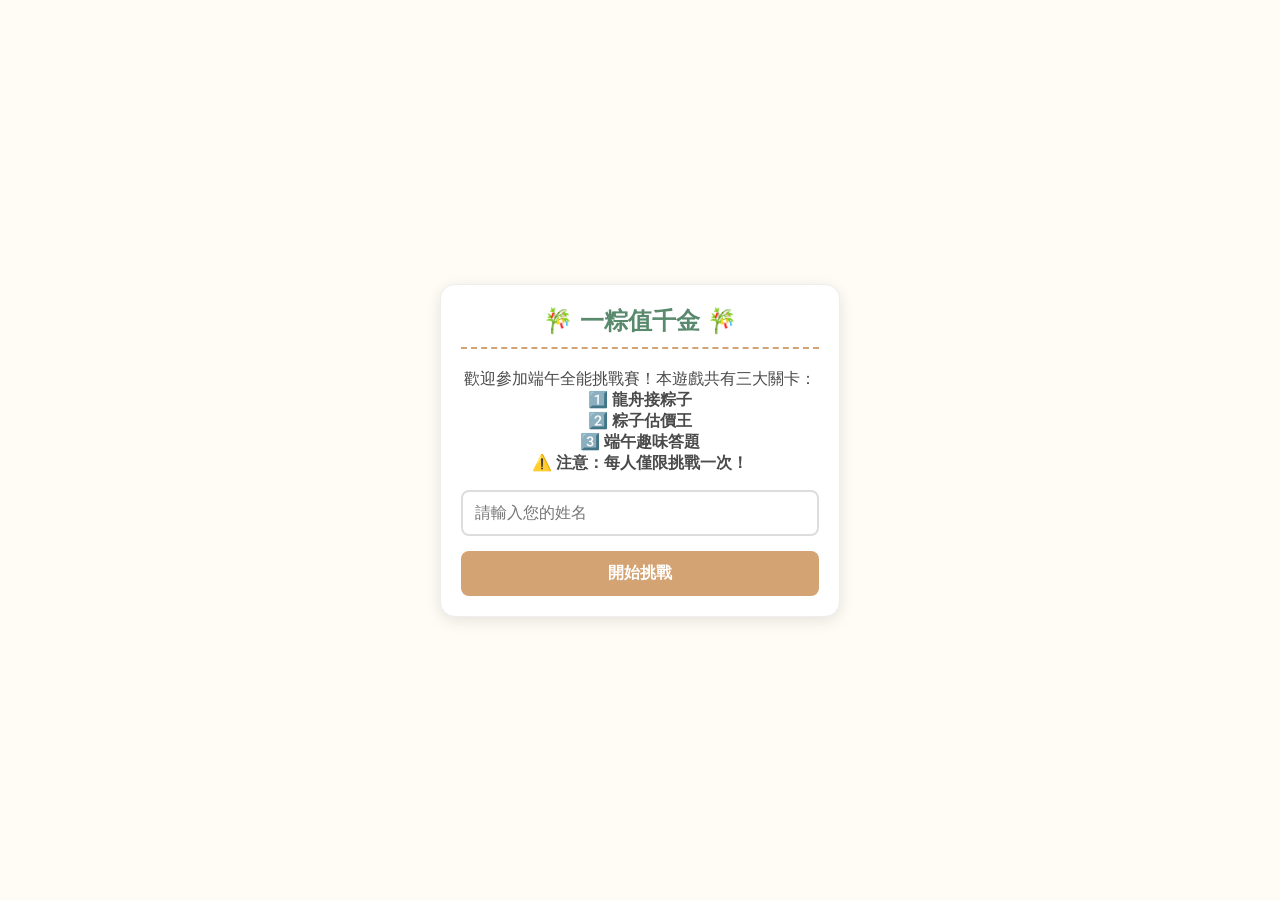
==== index.html @ a7a01f3f "Update index.html" ====
<!DOCTYPE html>
<html lang="zh-TW">
<head>
  <meta charset="UTF-8">
  <meta name="viewport" content="width=device-width, initial-scale=1.0, maximum-scale=1.0, user-scalable=no">
  <title>🎋 端午一粽值千金 🎋</title>
  <link rel="stylesheet" href="style.css">
</head>
<body>
  <div class="container">
    <div id="start-screen" class="card">
      <div class="title-banner">🎋 一粽值千金 🎋</div>
      <p class="intro-text">
        歡迎參加端午全能挑戰賽！本遊戲共有三大關卡：<br>
        1️⃣ <b>龍舟接粽子</b><br>
        2️⃣ <b>粽子估價王</b><br>
        3️⃣ <b>端午趣味答題</b><br>
        ⚠️ <b>注意：每人僅限挑戰一次！</b>
      </p>
      <input type="text" id="player-name" placeholder="請輸入您的姓名">
      <button onclick="startGame()">開始挑戰</button>
    </div>

    <div id="game-stage1" class="card hide">
      <div class="stage-badge">關卡一：龍舟接粽子</div>
      <div class="hud">
        <span id="timer1">⏱️ 剩餘時間: 40 秒</span>
        <span id="score1">得分: 0</span>
      </div>
      <canvas id="gameCanvas" width="320" height="320"></canvas>
    </div>

    <div id="leaderboard-screen" class="card hide">
      <div class="title-banner" id="leaderboard-title">📊 關卡結算</div>
      <div class="score-display">您的當前總積分：<strong id="current-user-total">0</strong> 分</div>
      <button id="next-stage-btn" onclick="goToNextStage()">進入下一關</button>
    </div>

    <div id="game-stage2" class="card hide">
      <div class="stage-badge">關卡二：粽子估價王</div>
      <h3 id="stage2-title">第 1 / 5 題</h3>
      <div class="img-box"><img id="stage2-img" src="" alt="粽子"></div>
      <h2 id="stage2-name">粽子名稱</h2>
      <div id="stage2-options"></div>
    </div>

    <div id="game-stage3" class="card hide">
      <div class="stage-badge">關卡三：端午趣味答題</div>
      <div class="hud">
        <span id="timer3">⏱️ 剩餘時間: 50 秒</span>
        <span id="stage3-title">第 1 / 10 題</span>
      </div>
      <h2 id="stage3-question">問題載入中...</h2>
      <div id="stage3-options"></div>
    </div>

    <div id="result-screen" class="card hide">
      <div class="title-banner">🏆 挑戰結束 🏆</div>
      <div class="final-score">總得分：<span id="res-final-total">0</span></div>
      <p>請截圖此畫面給主辦單位登記！</p>
    </div>
  </div>
  <script src="config.js"></script>
</body>
</html>
---- style.css ----
/* 顏色變數設定 */
:root {
    --primary: #5a8a6e;      /* 文青深綠 */
    --secondary: #d4a373;    /* 大地色/黃褐 */
    --bg-color: #fefcf5;     /* 米白底色 */
    --text-color: #4a4a4a;   /* 深灰文字 */
}

/* 基礎設定 */
body {
    background-color: var(--bg-color);
    color: var(--text-color);
    font-family: 'PingFang TC', 'Microsoft JhengHei', sans-serif;
    margin: 0;
    overflow: hidden; /* 防止遊戲時畫面捲動 */
    display: flex;
    justify-content: center;
    align-items: center;
    height: 100vh;
}

/* 容器與卡片風格 */
.container {
    width: 90%;
    max-width: 400px;
}

.card {
    background: #fff;
    padding: 20px;
    border-radius: 15px;
    box-shadow: 0 4px 15px rgba(0,0,0,0.1);
    text-align: center;
    border: 1px solid #eee;
}

/* 功能類別 */
.hide { display: none; }

.title-banner {
    font-size: 24px;
    font-weight: bold;
    color: var(--primary);
    margin-bottom: 20px;
    border-bottom: 2px dashed var(--secondary);
    padding-bottom: 10px;
}

.stage-badge {
    background: var(--primary);
    color: white;
    padding: 5px 15px;
    border-radius: 20px;
    display: inline-block;
    margin-bottom: 15px;
    font-size: 14px;
}

/* 輸入框與按鈕 */
input {
    width: 100%;
    padding: 12px;
    margin-bottom: 15px;
    border: 2px solid #ddd;
    border-radius: 8px;
    box-sizing: border-box;
    font-size: 16px;
}

button {
    width: 100%;
    padding: 12px;
    background: var(--secondary);
    color: white;
    border: none;
    border-radius: 8px;
    font-size: 16px;
    font-weight: bold;
    cursor: pointer;
    transition: 0.2s;
}

button:hover {
    background: #c18e5e;
}

/* 遊戲畫布與選項按鈕 */
canvas {
    background: #e3f2fd;
    border: 2px solid var(--primary);
    border-radius: 8px;
    width: 100%;
    touch-action: none; /* 關鍵：防止觸控移動時整頁晃動 */
}

.choice-btn {
    background: #fff;
    border: 2px solid var(--primary);
    color: var(--primary);
    padding: 12px;
    margin-bottom: 10px;
    width: 100%;
    border-radius: 8px;
    cursor: pointer;
    text-align: left;
    font-size: 16px;
}

.choice-btn:hover {
    background: #f0f7f3;
}
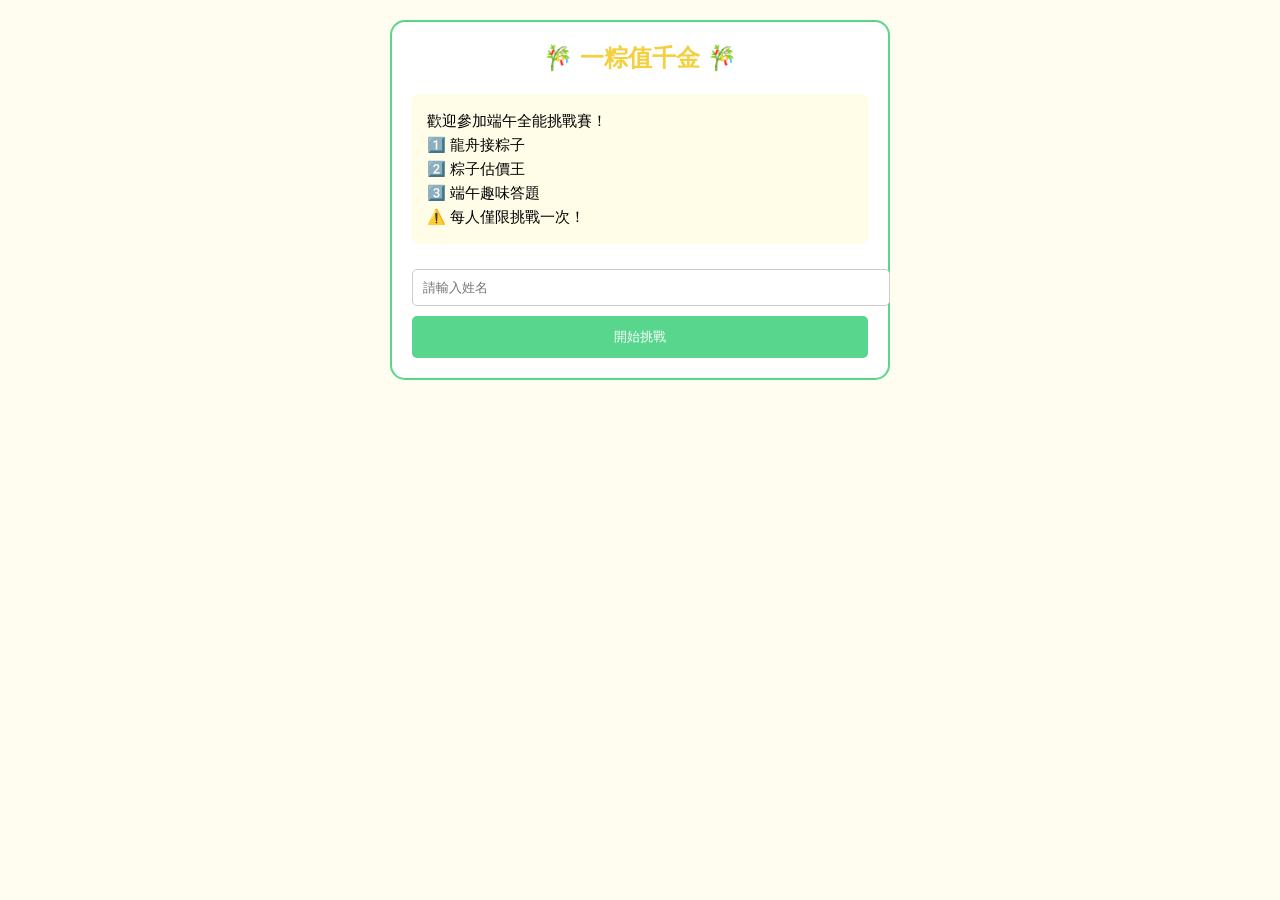
==== commit 3e0cc997: "Update index.html" ====
--- a/index.html
+++ b/index.html
@@ -10,54 +10,48 @@
   <div class="container">
     <div id="start-screen" class="card">
       <div class="title-banner">🎋 一粽值千金 🎋</div>
-      <p class="intro-text">
-        歡迎參加端午全能挑戰賽！本遊戲共有三大關卡：<br>
-        1️⃣ <b>龍舟接粽子</b><br>
-        2️⃣ <b>粽子估價王</b><br>
-        3️⃣ <b>端午趣味答題</b><br>
-        ⚠️ <b>注意：每人僅限挑戰一次！</b>
+      <p style="font-size: 15px; line-height: 1.6; text-align: left; background: #fffde7; padding: 15px; border-radius: 8px;">
+        歡迎參加端午全能挑戰賽！<br>
+        1️⃣ 龍舟接粽子<br>
+        2️⃣ 粽子估價王<br>
+        3️⃣ 端午趣味答題<br>
+        ⚠️ 每人僅限挑戰一次！
       </p>
-      <input type="text" id="player-name" placeholder="請輸入您的姓名">
-      <button onclick="startGame()">開始挑戰</button>
+      <input type="text" id="player-name" placeholder="請輸入姓名" style="width: 100%; padding: 10px; margin: 10px 0; border: 1px solid #ccc; border-radius: 5px;">
+      <button onclick="startGame()" style="width: 100%; padding: 12px; background: #58D68D; color: white; border: none; border-radius: 5px; cursor: pointer;">開始挑戰</button>
     </div>
 
     <div id="game-stage1" class="card hide">
       <div class="stage-badge">關卡一：龍舟接粽子</div>
-      <div class="hud">
-        <span id="timer1">⏱️ 剩餘時間: 40 秒</span>
-        <span id="score1">得分: 0</span>
-      </div>
+      <div class="hud"><span id="timer1">⏱️ 40 秒</span> <span id="score1">得分: 0</span></div>
       <canvas id="gameCanvas" width="320" height="320"></canvas>
     </div>
 
     <div id="leaderboard-screen" class="card hide">
-      <div class="title-banner" id="leaderboard-title">📊 關卡結算</div>
-      <div class="score-display">您的當前總積分：<strong id="current-user-total">0</strong> 分</div>
-      <button id="next-stage-btn" onclick="goToNextStage()">進入下一關</button>
+      <div class="title-banner" id="leaderboard-title">關卡結算</div>
+      <div class="score-display">累積總積分：<strong id="current-user-total">0</strong></div>
+      <button id="next-stage-btn" onclick="goToNextStage()" style="width: 100%; padding: 12px; background: #58D68D; color: white; border: none; border-radius: 5px;">進入下一關</button>
     </div>
 
     <div id="game-stage2" class="card hide">
       <div class="stage-badge">關卡二：粽子估價王</div>
       <h3 id="stage2-title">第 1 / 5 題</h3>
-      <div class="img-box"><img id="stage2-img" src="" alt="粽子"></div>
+      <div class="img-box"><img id="stage2-img" src="" alt="粽子" style="max-width: 100%; height: 150px;"></div>
       <h2 id="stage2-name">粽子名稱</h2>
       <div id="stage2-options"></div>
     </div>
 
     <div id="game-stage3" class="card hide">
       <div class="stage-badge">關卡三：端午趣味答題</div>
-      <div class="hud">
-        <span id="timer3">⏱️ 剩餘時間: 50 秒</span>
-        <span id="stage3-title">第 1 / 10 題</span>
-      </div>
+      <div class="hud"><span id="timer3">⏱️ 50 秒</span> <span id="stage3-title">第 1 / 10 題</span></div>
       <h2 id="stage3-question">問題載入中...</h2>
       <div id="stage3-options"></div>
     </div>
 
     <div id="result-screen" class="card hide">
       <div class="title-banner">🏆 挑戰結束 🏆</div>
-      <div class="final-score">總得分：<span id="res-final-total">0</span></div>
-      <p>請截圖此畫面給主辦單位登記！</p>
+      <div class="final-score">您的終極總分：<span id="res-final-total">0</span></div>
+      <p style="font-size: 14px; color: #666;">請截圖此畫面給主辦單位登記爭奪大獎！</p>
     </div>
   </div>
   <script src="config.js"></script>
--- a/style.css
+++ b/style.css
@@ -1,111 +1,11 @@
-/* 顏色變數設定 */
-:root {
-    --primary: #5a8a6e;      /* 文青深綠 */
-    --secondary: #d4a373;    /* 大地色/黃褐 */
-    --bg-color: #fefcf5;     /* 米白底色 */
-    --text-color: #4a4a4a;   /* 深灰文字 */
-}
-
-/* 基礎設定 */
-body {
-    background-color: var(--bg-color);
-    color: var(--text-color);
-    font-family: 'PingFang TC', 'Microsoft JhengHei', sans-serif;
-    margin: 0;
-    overflow: hidden; /* 防止遊戲時畫面捲動 */
-    display: flex;
-    justify-content: center;
-    align-items: center;
-    height: 100vh;
-}
-
-/* 容器與卡片風格 */
-.container {
-    width: 90%;
-    max-width: 400px;
-}
-
-.card {
-    background: #fff;
-    padding: 20px;
-    border-radius: 15px;
-    box-shadow: 0 4px 15px rgba(0,0,0,0.1);
-    text-align: center;
-    border: 1px solid #eee;
-}
-
-/* 功能類別 */
+:root { --primary: #58D68D; --secondary: #F4D03F; --accent: #e74c3c; }
+body { background-color: #FFFDF0; font-family: sans-serif; display: flex; justify-content: center; padding: 20px; margin: 0; }
+.container { width: 100%; max-width: 500px; }
+.card { background: white; padding: 20px; border-radius: 15px; border: 2px solid var(--primary); text-align: center; }
 .hide { display: none; }
-
-.title-banner {
-    font-size: 24px;
-    font-weight: bold;
-    color: var(--primary);
-    margin-bottom: 20px;
-    border-bottom: 2px dashed var(--secondary);
-    padding-bottom: 10px;
-}
-
-.stage-badge {
-    background: var(--primary);
-    color: white;
-    padding: 5px 15px;
-    border-radius: 20px;
-    display: inline-block;
-    margin-bottom: 15px;
-    font-size: 14px;
-}
-
-/* 輸入框與按鈕 */
-input {
-    width: 100%;
-    padding: 12px;
-    margin-bottom: 15px;
-    border: 2px solid #ddd;
-    border-radius: 8px;
-    box-sizing: border-box;
-    font-size: 16px;
-}
-
-button {
-    width: 100%;
-    padding: 12px;
-    background: var(--secondary);
-    color: white;
-    border: none;
-    border-radius: 8px;
-    font-size: 16px;
-    font-weight: bold;
-    cursor: pointer;
-    transition: 0.2s;
-}
-
-button:hover {
-    background: #c18e5e;
-}
-
-/* 遊戲畫布與選項按鈕 */
-canvas {
-    background: #e3f2fd;
-    border: 2px solid var(--primary);
-    border-radius: 8px;
-    width: 100%;
-    touch-action: none; /* 關鍵：防止觸控移動時整頁晃動 */
-}
-
-.choice-btn {
-    background: #fff;
-    border: 2px solid var(--primary);
-    color: var(--primary);
-    padding: 12px;
-    margin-bottom: 10px;
-    width: 100%;
-    border-radius: 8px;
-    cursor: pointer;
-    text-align: left;
-    font-size: 16px;
-}
-
-.choice-btn:hover {
-    background: #f0f7f3;
-}
+.title-banner { font-size: 24px; color: var(--secondary); font-weight: bold; margin-bottom: 20px; }
+.choice-btn { width: 100%; padding: 12px; margin: 5px 0; border: 2px solid var(--primary); border-radius: 8px; cursor: pointer; background: white; }
+.correct { background: #2ecc71 !important; color: white; }
+.wrong { background: #e74c3c !important; color: white; }
+canvas { background: #e3f2fd; border-radius: 8px; width: 100%; }
+.hud { display: flex; justify-content: space-between; margin-bottom: 10px; font-weight: bold; }
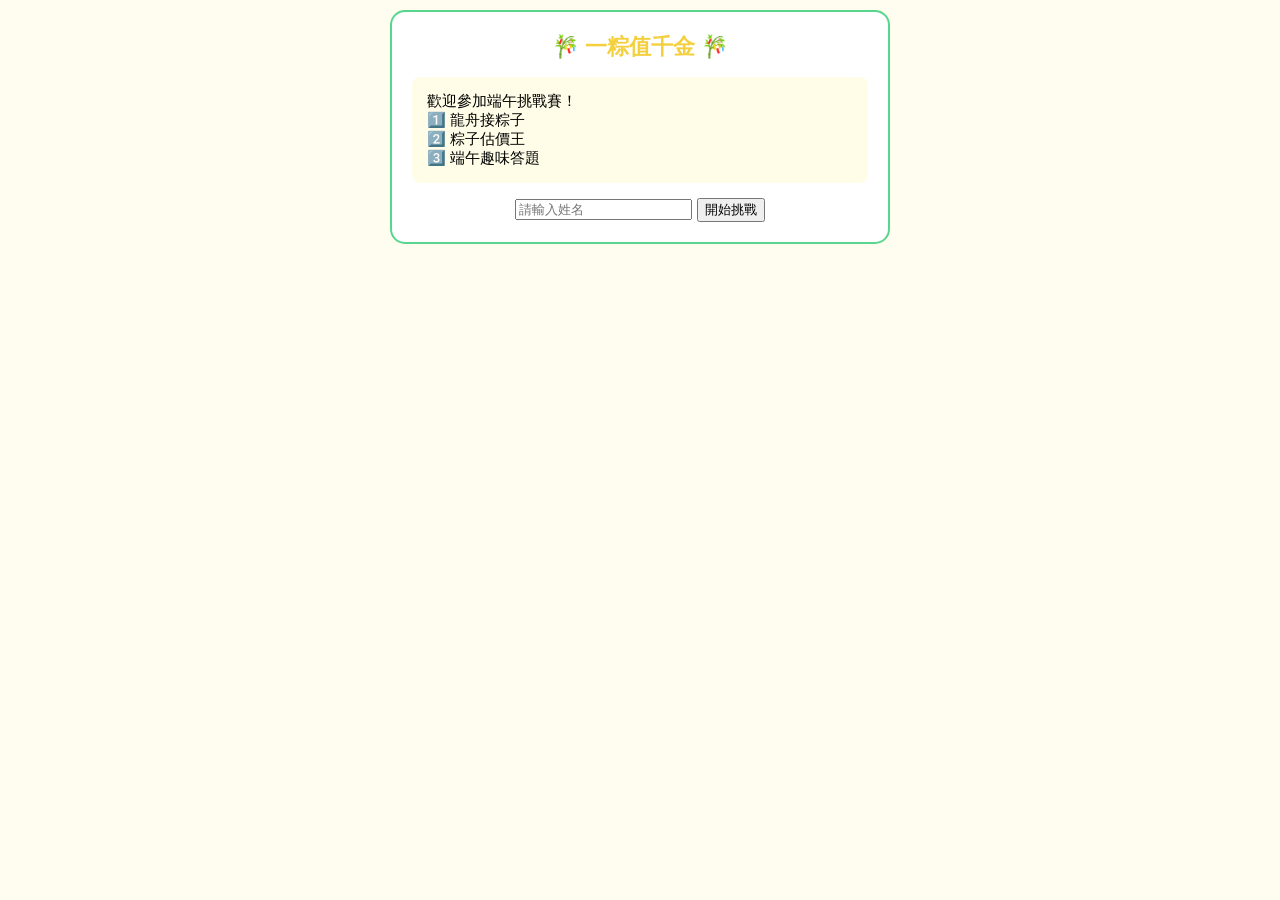
==== commit 0395c48e: "Update index.html" ====
--- a/index.html
+++ b/index.html
@@ -10,33 +10,32 @@
   <div class="container">
     <div id="start-screen" class="card">
       <div class="title-banner">🎋 一粽值千金 🎋</div>
-      <p style="font-size: 15px; line-height: 1.6; text-align: left; background: #fffde7; padding: 15px; border-radius: 8px;">
-        歡迎參加端午全能挑戰賽！<br>
+      <p style="font-size: 15px; text-align: left; background: #fffde7; padding: 15px; border-radius: 8px;">
+        歡迎參加端午挑戰賽！<br>
         1️⃣ 龍舟接粽子<br>
         2️⃣ 粽子估價王<br>
-        3️⃣ 端午趣味答題<br>
-        ⚠️ 每人僅限挑戰一次！
+        3️⃣ 端午趣味答題
       </p>
-      <input type="text" id="player-name" placeholder="請輸入姓名" style="width: 100%; padding: 10px; margin: 10px 0; border: 1px solid #ccc; border-radius: 5px;">
-      <button onclick="startGame()" style="width: 100%; padding: 12px; background: #58D68D; color: white; border: none; border-radius: 5px; cursor: pointer;">開始挑戰</button>
+      <input type="text" id="player-name" placeholder="請輸入姓名">
+      <button onclick="startGame()">開始挑戰</button>
     </div>
 
     <div id="game-stage1" class="card hide">
       <div class="stage-badge">關卡一：龍舟接粽子</div>
       <div class="hud"><span id="timer1">⏱️ 40 秒</span> <span id="score1">得分: 0</span></div>
-      <canvas id="gameCanvas" width="320" height="320"></canvas>
+      <canvas id="gameCanvas"></canvas>
     </div>
 
     <div id="leaderboard-screen" class="card hide">
       <div class="title-banner" id="leaderboard-title">關卡結算</div>
       <div class="score-display">累積總積分：<strong id="current-user-total">0</strong></div>
-      <button id="next-stage-btn" onclick="goToNextStage()" style="width: 100%; padding: 12px; background: #58D68D; color: white; border: none; border-radius: 5px;">進入下一關</button>
+      <button id="next-stage-btn" onclick="goToNextStage()">進入下一關</button>
     </div>
 
     <div id="game-stage2" class="card hide">
       <div class="stage-badge">關卡二：粽子估價王</div>
       <h3 id="stage2-title">第 1 / 5 題</h3>
-      <div class="img-box"><img id="stage2-img" src="" alt="粽子" style="max-width: 100%; height: 150px;"></div>
+      <div class="img-box"><img id="stage2-img" src="" alt="粽子" style="max-width: 100%; height: 160px;"></div>
       <h2 id="stage2-name">粽子名稱</h2>
       <div id="stage2-options"></div>
     </div>
@@ -50,8 +49,8 @@
 
     <div id="result-screen" class="card hide">
       <div class="title-banner">🏆 挑戰結束 🏆</div>
-      <div class="final-score">您的終極總分：<span id="res-final-total">0</span></div>
-      <p style="font-size: 14px; color: #666;">請截圖此畫面給主辦單位登記爭奪大獎！</p>
+      <div class="final-score" id="res-final-total">0</div>
+      <p>請截圖此畫面給主辦單位登記！</p>
     </div>
   </div>
   <script src="config.js"></script>
--- a/style.css
+++ b/style.css
@@ -1,11 +1,10 @@
-:root { --primary: #58D68D; --secondary: #F4D03F; --accent: #e74c3c; }
-body { background-color: #FFFDF0; font-family: sans-serif; display: flex; justify-content: center; padding: 20px; margin: 0; }
+body { background-color: #FFFDF0; font-family: sans-serif; display: flex; justify-content: center; padding: 10px; margin: 0; }
 .container { width: 100%; max-width: 500px; }
-.card { background: white; padding: 20px; border-radius: 15px; border: 2px solid var(--primary); text-align: center; }
+.card { background: white; padding: 20px; border-radius: 15px; border: 2px solid #58D68D; text-align: center; margin-bottom: 20px; }
 .hide { display: none; }
-.title-banner { font-size: 24px; color: var(--secondary); font-weight: bold; margin-bottom: 20px; }
-.choice-btn { width: 100%; padding: 12px; margin: 5px 0; border: 2px solid var(--primary); border-radius: 8px; cursor: pointer; background: white; }
-.correct { background: #2ecc71 !important; color: white; }
-.wrong { background: #e74c3c !important; color: white; }
-canvas { background: #e3f2fd; border-radius: 8px; width: 100%; }
-.hud { display: flex; justify-content: space-between; margin-bottom: 10px; font-weight: bold; }
+.title-banner { font-size: 22px; color: #F4D03F; font-weight: bold; margin-bottom: 15px; }
+.stage-badge { background: #58D68D; color: white; padding: 5px 10px; border-radius: 5px; display: inline-block; margin-bottom: 10px; }
+.hud { display: flex; justify-content: space-between; font-weight: bold; margin-bottom: 10px; }
+canvas { background: #e3f2fd; border: 2px solid #58D68D; border-radius: 8px; touch-action: none; width: 100%; }
+.choice-btn { width: 100%; padding: 12px; margin: 5px 0; border: 2px solid #58D68D; border-radius: 8px; background: white; cursor: pointer; }
+.final-score { font-size: 30px; color: #e74c3c; font-weight: bold; margin: 20px 0; }
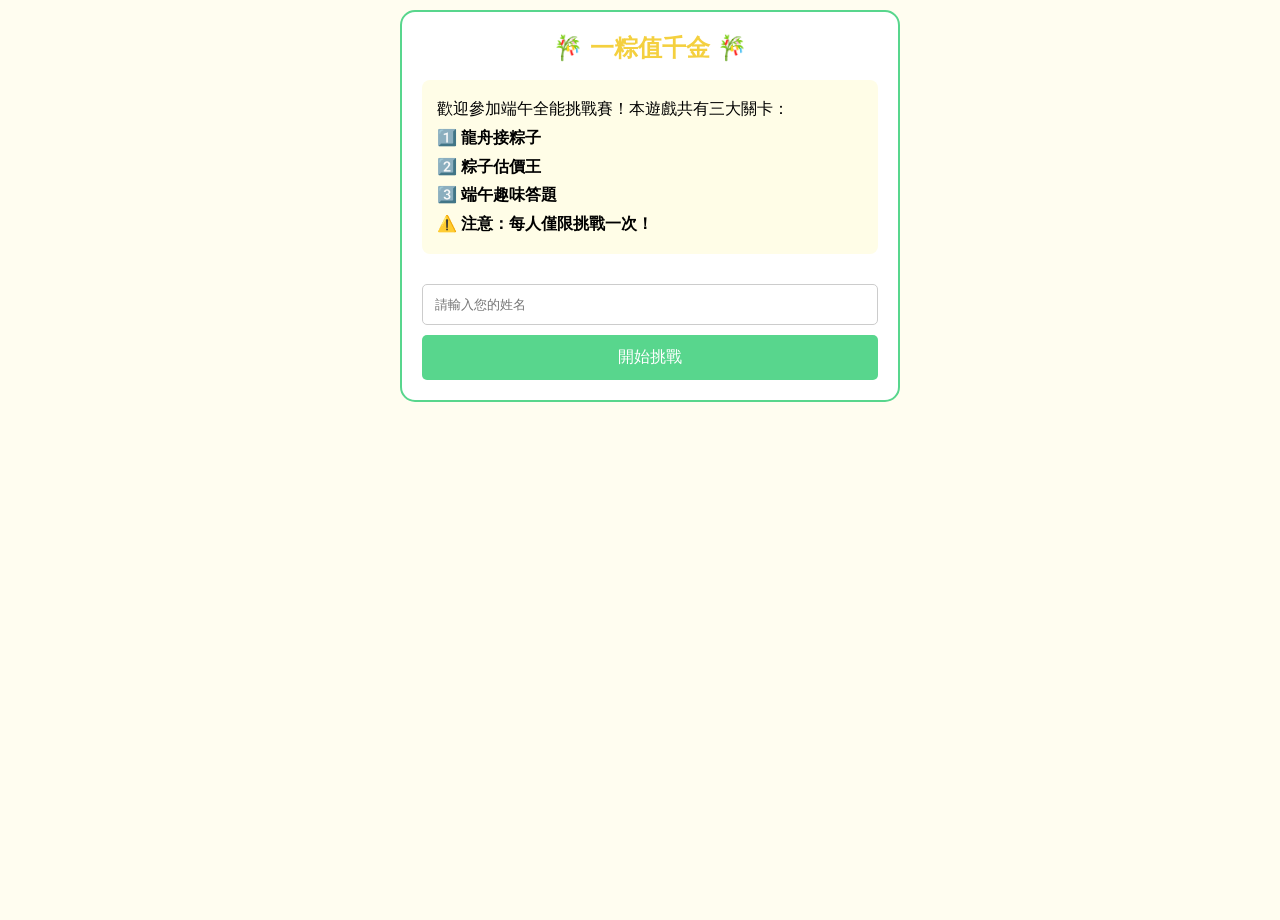
==== commit a62abe04: "Update index.html" ====
--- a/index.html
+++ b/index.html
@@ -5,54 +5,87 @@
   <meta name="viewport" content="width=device-width, initial-scale=1.0, maximum-scale=1.0, user-scalable=no">
   <title>🎋 端午一粽值千金 🎋</title>
   <link rel="stylesheet" href="style.css">
+  <style>
+    /* 防止手機雙擊放大與瀏覽器預設下拉整理 */
+    html, body { touch-action: none; overflow: hidden; position: fixed; width: 100%; height: 100%; }
+    .choice-btn { background:#fff; color:var(--primary); border:2px solid var(--primary); text-align:left; padding:12px; font-size:16px; border-radius:8px; cursor:pointer; width:100%; transition: all 0.2s; }
+    
+    /* 答題回饋動態樣式 */
+    .choice-btn.correct { background-color: #2ecc71 !important; color: white !important; border-color: #27ae60 !important; font-weight: bold; }
+    .choice-btn.wrong { background-color: #e74c3c !important; color: white !important; border-color: #c0392b !important; opacity: 0.6; }
+  </style>
 </head>
 <body>
   <div class="container">
+    
     <div id="start-screen" class="card">
       <div class="title-banner">🎋 一粽值千金 🎋</div>
-      <p style="font-size: 15px; text-align: left; background: #fffde7; padding: 15px; border-radius: 8px;">
-        歡迎參加端午挑戰賽！<br>
-        1️⃣ 龍舟接粽子<br>
-        2️⃣ 粽子估價王<br>
-        3️⃣ 端午趣味答題
+      <p style="font-size: 16px; line-height: 1.8; text-align: left; background: #fffde7; padding: 15px; border-radius: 8px; border-left: 4px solid var(--secondary); margin-bottom: 20px;">
+        歡迎參加端午全能挑戰賽！本遊戲共有三大關卡：<br>
+        1️⃣ <b>龍舟接粽子</b><br>
+        2️⃣ <b>粽子估價王</b><br>
+        3️⃣ <b>端午趣味答題</b><br>
+        ⚠️ <b>注意：每人僅限挑戰一次！</b>
       </p>
-      <input type="text" id="player-name" placeholder="請輸入姓名">
+      <input type="text" id="player-name" placeholder="請輸入您的姓名">
       <button onclick="startGame()">開始挑戰</button>
     </div>
 
     <div id="game-stage1" class="card hide">
       <div class="stage-badge">關卡一：龍舟接粽子</div>
-      <div class="hud"><span id="timer1">⏱️ 40 秒</span> <span id="score1">得分: 0</span></div>
-      <canvas id="gameCanvas"></canvas>
+      <div style="display: flex; justify-content: space-between; margin-bottom: 10px; font-weight: bold;">
+        <span id="timer1">⏱️ 剩餘時間: 50 秒</span>
+        <span id="score1">得分: 0</span>
+      </div>
+      <p style="font-size: 13px; color: #d35400; font-weight: bold; margin-bottom: 8px; text-align: left;">
+        🟢 綠色三角形：<b>粽子 (+10分)</b><br>
+        🔴 紅色圓形：<b>甜辣醬 (-10分)</b> | 🟤 灰色正方形：<b>石頭 (-20分)</b>
+      </p>
+      
+      <canvas id="gameCanvas" width="320" height="320" style="background: #e3f2fd; border: 2px solid var(--primary); border-radius: 8px; width: 100%; max-width: 320px;"></canvas>
     </div>
 
     <div id="leaderboard-screen" class="card hide">
-      <div class="title-banner" id="leaderboard-title">關卡結算</div>
-      <div class="score-display">累積總積分：<strong id="current-user-total">0</strong></div>
-      <button id="next-stage-btn" onclick="goToNextStage()">進入下一關</button>
+      <div class="title-banner" id="leaderboard-title">📊 關卡結算</div>
+      <div style="background: #f9f9f9; padding: 12px; border-radius: 8px; margin-bottom: 15px; font-size: 16px;">
+        您的當前總積分：<strong id="current-user-total" style="color: var(--accent); font-size: 22px;">0</strong> 分
+      </div>
+      <div id="stage-rank-list" class="rank-list"></div>
+      <button id="next-stage-btn" onclick="goToNextStage()" style="margin-top: 20px; background: var(--primary);">進入下一關卡 🚀</button>
     </div>
 
     <div id="game-stage2" class="card hide">
       <div class="stage-badge">關卡二：粽子估價王</div>
       <h3 id="stage2-title">第 1 / 5 題</h3>
-      <div class="img-box"><img id="stage2-img" src="" alt="粽子" style="max-width: 100%; height: 160px;"></div>
-      <h2 id="stage2-name">粽子名稱</h2>
-      <div id="stage2-options"></div>
+      <div class="img-box"><img id="stage2-img" src="" alt="粽子" style="max-height: 160px; object-fit: contain;"></div>
+      <h2 id="stage2-name" style="font-size: 18px; margin-bottom: 10px;">粽子名稱</h2>
+      <p style="font-weight: bold; margin-bottom: 15px; color: #2c3e50;">請選擇這組粽子的官方新台幣售價：</p>
+      <div id="stage2-options" style="display: flex; flex-direction: column; gap: 10px;"></div>
     </div>
 
     <div id="game-stage3" class="card hide">
       <div class="stage-badge">關卡三：端午趣味答題</div>
-      <div class="hud"><span id="timer3">⏱️ 50 秒</span> <span id="stage3-title">第 1 / 10 題</span></div>
-      <h2 id="stage3-question">問題載入中...</h2>
-      <div id="stage3-options"></div>
+      <div style="display: flex; justify-content: space-between; margin-bottom: 10px; font-weight: bold;">
+        <span id="timer3">⏱️ 剩餘時間: 60 秒</span>
+        <span id="stage3-title">第 1 / 10 題</span>
+      </div>
+      <h2 id="stage3-question" style="font-size: 19px; margin-bottom: 20px; text-align: left; min-height: 50px;">問題載入中...</h2>
+      <div id="stage3-options" style="display: flex; flex-direction: column; gap: 10px;"></div>
     </div>
 
     <div id="result-screen" class="card hide">
-      <div class="title-banner">🏆 挑戰結束 🏆</div>
-      <div class="final-score" id="res-final-total">0</div>
-      <p>請截圖此畫面給主辦單位登記！</p>
+      <div class="title-banner">🏆 榮耀終點站 🏆</div>
+      <h2 id="result-welcome" style="color: var(--secondary); margin-bottom: 15px;"></h2>
+      <div style="background: #fffde7; padding: 20px; border-radius: 10px; border: 2px solid var(--secondary);">
+        <div style="font-size: 20px; font-weight: bold; text-align: center; color: #2c3e50;">👑 您的終極挑戰總分</div>
+        <div style="font-size: 42px; font-weight: bold; text-align: center; color: #e74c3c; margin: 10px 0;" id="res-final-total">0</div>
+      </div>
+      
+      <p style="color: #7f8c8d; font-size: 14px; margin-top: 25px; font-weight: bold; background: #f2f2f2; padding: 10px; border-radius: 6px;">🎉 挑戰結束！每人僅能遊玩一次，請立即「截圖本畫面」傳至群組登記爭奪大獎！</p>
     </div>
+
   </div>
+
   <script src="config.js"></script>
 </body>
 </html>
--- a/style.css
+++ b/style.css
@@ -2,9 +2,11 @@
 .container { width: 100%; max-width: 500px; }
 .card { background: white; padding: 20px; border-radius: 15px; border: 2px solid #58D68D; text-align: center; margin-bottom: 20px; }
 .hide { display: none; }
-.title-banner { font-size: 22px; color: #F4D03F; font-weight: bold; margin-bottom: 15px; }
-.stage-badge { background: #58D68D; color: white; padding: 5px 10px; border-radius: 5px; display: inline-block; margin-bottom: 10px; }
-.hud { display: flex; justify-content: space-between; font-weight: bold; margin-bottom: 10px; }
-canvas { background: #e3f2fd; border: 2px solid #58D68D; border-radius: 8px; touch-action: none; width: 100%; }
-.choice-btn { width: 100%; padding: 12px; margin: 5px 0; border: 2px solid #58D68D; border-radius: 8px; background: white; cursor: pointer; }
-.final-score { font-size: 30px; color: #e74c3c; font-weight: bold; margin: 20px 0; }
+.title-banner { font-size: 24px; color: #F4D03F; font-weight: bold; margin-bottom: 15px; }
+.hud { display: flex; justify-content: space-between; font-weight: bold; margin: 10px 0; }
+/* 修復 Canvas 顯示 */
+canvas { width: 100%; height: 320px; background: #e3f2fd; border: 2px solid #58D68D; border-radius: 8px; display: block; touch-action: none; }
+.choice-btn { width: 100%; padding: 12px; margin: 6px 0; border: 2px solid #58D68D; border-radius: 8px; background: white; font-size: 16px; }
+input { width: 100%; padding: 12px; margin: 10px 0; border: 1px solid #ccc; border-radius: 5px; box-sizing: border-box; }
+button { width: 100%; padding: 12px; background: #58D68D; color: white; border: none; border-radius: 5px; font-size: 16px; }
+.final-score { font-size: 40px; color: #e74c3c; font-weight: bold; margin: 20px 0; }
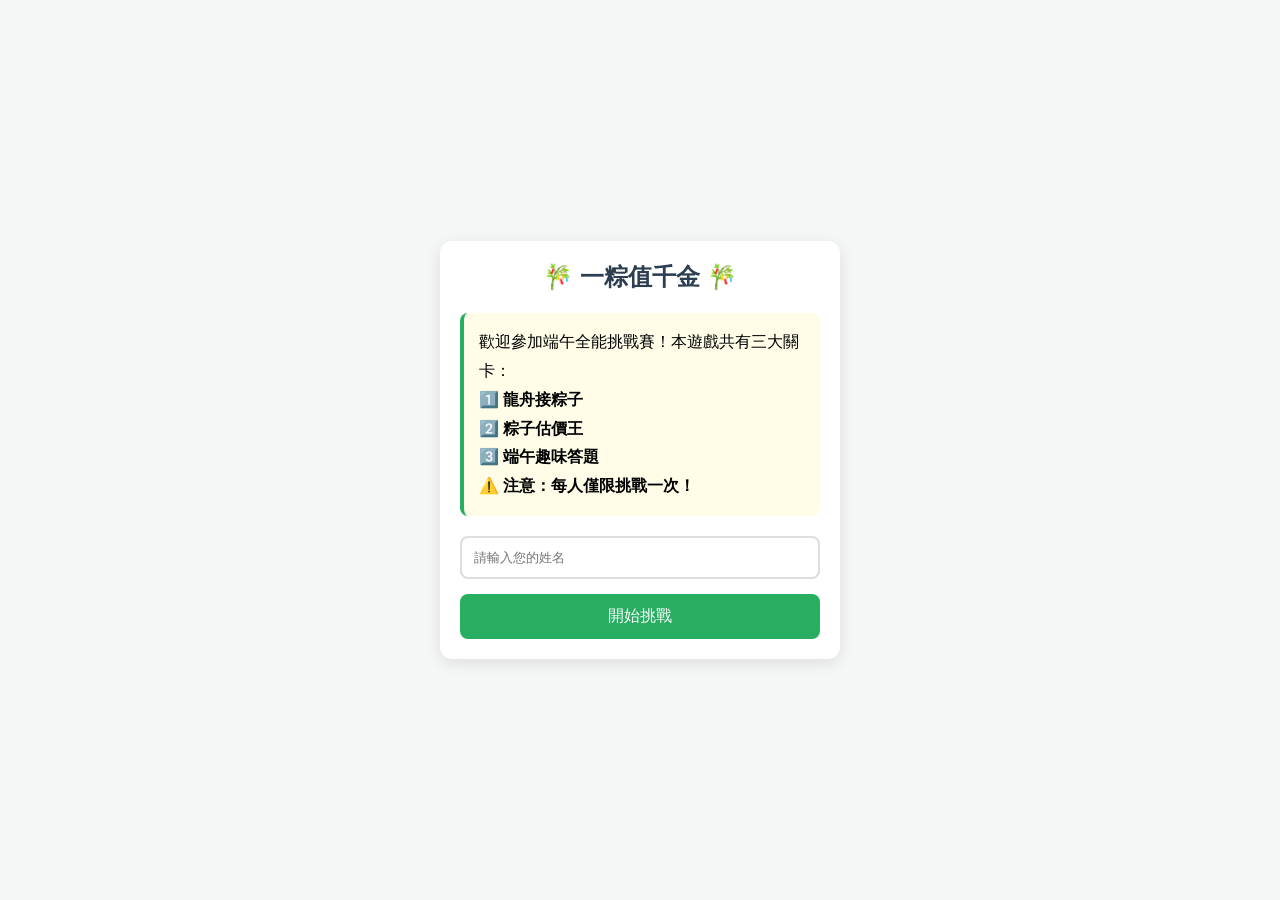
==== commit 9b62acd3: "Update index.html" ====
--- a/index.html
+++ b/index.html
@@ -8,7 +8,7 @@
   <style>
     /* 防止手機雙擊放大與瀏覽器預設下拉整理 */
     html, body { touch-action: none; overflow: hidden; position: fixed; width: 100%; height: 100%; }
-    .choice-btn { background:#fff; color:var(--primary); border:2px solid var(--primary); text-align:left; padding:12px; font-size:16px; border-radius:8px; cursor:pointer; width:100%; transition: all 0.2s; }
+    .choice-btn { background:#fff; color:var(--primary); border:2px solid var(--primary); text-align:left; padding:12px; font-size:16px; border-radius:8px; cursor:pointer; width:100%; transition: all 0.2s; margin-bottom: 10px; }
     
     /* 答題回饋動態樣式 */
     .choice-btn.correct { background-color: #2ecc71 !important; color: white !important; border-color: #27ae60 !important; font-weight: bold; }
@@ -37,11 +37,6 @@
         <span id="timer1">⏱️ 剩餘時間: 50 秒</span>
         <span id="score1">得分: 0</span>
       </div>
-      <p style="font-size: 13px; color: #d35400; font-weight: bold; margin-bottom: 8px; text-align: left;">
-        🟢 綠色三角形：<b>粽子 (+10分)</b><br>
-        🔴 紅色圓形：<b>甜辣醬 (-10分)</b> | 🟤 灰色正方形：<b>石頭 (-20分)</b>
-      </p>
-      
       <canvas id="gameCanvas" width="320" height="320" style="background: #e3f2fd; border: 2px solid var(--primary); border-radius: 8px; width: 100%; max-width: 320px;"></canvas>
     </div>
 
@@ -50,8 +45,7 @@
       <div style="background: #f9f9f9; padding: 12px; border-radius: 8px; margin-bottom: 15px; font-size: 16px;">
         您的當前總積分：<strong id="current-user-total" style="color: var(--accent); font-size: 22px;">0</strong> 分
       </div>
-      <div id="stage-rank-list" class="rank-list"></div>
-      <button id="next-stage-btn" onclick="goToNextStage()" style="margin-top: 20px; background: var(--primary);">進入下一關卡 🚀</button>
+      <button id="next-stage-btn" onclick="goToNextStage()" style="background: var(--primary);">進入下一關卡 🚀</button>
     </div>
 
     <div id="game-stage2" class="card hide">
@@ -59,8 +53,7 @@
       <h3 id="stage2-title">第 1 / 5 題</h3>
       <div class="img-box"><img id="stage2-img" src="" alt="粽子" style="max-height: 160px; object-fit: contain;"></div>
       <h2 id="stage2-name" style="font-size: 18px; margin-bottom: 10px;">粽子名稱</h2>
-      <p style="font-weight: bold; margin-bottom: 15px; color: #2c3e50;">請選擇這組粽子的官方新台幣售價：</p>
-      <div id="stage2-options" style="display: flex; flex-direction: column; gap: 10px;"></div>
+      <div id="stage2-options"></div>
     </div>
 
     <div id="game-stage3" class="card hide">
@@ -69,23 +62,21 @@
         <span id="timer3">⏱️ 剩餘時間: 60 秒</span>
         <span id="stage3-title">第 1 / 10 題</span>
       </div>
-      <h2 id="stage3-question" style="font-size: 19px; margin-bottom: 20px; text-align: left; min-height: 50px;">問題載入中...</h2>
-      <div id="stage3-options" style="display: flex; flex-direction: column; gap: 10px;"></div>
+      <h2 id="stage3-question" style="font-size: 19px; margin-bottom: 20px;">問題載入中...</h2>
+      <div id="stage3-options"></div>
     </div>
 
     <div id="result-screen" class="card hide">
       <div class="title-banner">🏆 榮耀終點站 🏆</div>
-      <h2 id="result-welcome" style="color: var(--secondary); margin-bottom: 15px;"></h2>
+      <h2 id="result-welcome" style="color: var(--secondary);"></h2>
       <div style="background: #fffde7; padding: 20px; border-radius: 10px; border: 2px solid var(--secondary);">
-        <div style="font-size: 20px; font-weight: bold; text-align: center; color: #2c3e50;">👑 您的終極挑戰總分</div>
-        <div style="font-size: 42px; font-weight: bold; text-align: center; color: #e74c3c; margin: 10px 0;" id="res-final-total">0</div>
+        <div style="font-size: 20px; font-weight: bold; color: #2c3e50;">您的終極總分</div>
+        <div style="font-size: 42px; font-weight: bold; color: #e74c3c;" id="res-final-total">0</div>
       </div>
-      
-      <p style="color: #7f8c8d; font-size: 14px; margin-top: 25px; font-weight: bold; background: #f2f2f2; padding: 10px; border-radius: 6px;">🎉 挑戰結束！每人僅能遊玩一次，請立即「截圖本畫面」傳至群組登記爭奪大獎！</p>
+      <p style="font-size: 14px; color: #7f8c8d; margin-top: 20px;">🎉 請截圖本畫面回傳登記！</p>
     </div>
 
   </div>
-
   <script src="config.js"></script>
 </body>
 </html>
--- a/style.css
+++ b/style.css
@@ -1,12 +1,16 @@
-body { background-color: #FFFDF0; font-family: sans-serif; display: flex; justify-content: center; padding: 10px; margin: 0; }
-.container { width: 100%; max-width: 500px; }
-.card { background: white; padding: 20px; border-radius: 15px; border: 2px solid #58D68D; text-align: center; margin-bottom: 20px; }
+:root {
+  --primary: #2c3e50;
+  --secondary: #27ae60;
+  --accent: #e67e22;
+}
+body { font-family: 'Segoe UI', sans-serif; background: #f4f7f6; margin: 0; padding: 0; display: flex; justify-content: center; align-items: center; height: 100vh; }
+.container { width: 90%; max-width: 400px; text-align: center; }
+.card { background: white; padding: 20px; border-radius: 12px; box-shadow: 0 4px 15px rgba(0,0,0,0.1); }
 .hide { display: none; }
-.title-banner { font-size: 24px; color: #F4D03F; font-weight: bold; margin-bottom: 15px; }
-.hud { display: flex; justify-content: space-between; font-weight: bold; margin: 10px 0; }
-/* 修復 Canvas 顯示 */
-canvas { width: 100%; height: 320px; background: #e3f2fd; border: 2px solid #58D68D; border-radius: 8px; display: block; touch-action: none; }
-.choice-btn { width: 100%; padding: 12px; margin: 6px 0; border: 2px solid #58D68D; border-radius: 8px; background: white; font-size: 16px; }
-input { width: 100%; padding: 12px; margin: 10px 0; border: 1px solid #ccc; border-radius: 5px; box-sizing: border-box; }
-button { width: 100%; padding: 12px; background: #58D68D; color: white; border: none; border-radius: 5px; font-size: 16px; }
-.final-score { font-size: 40px; color: #e74c3c; font-weight: bold; margin: 20px 0; }
+.title-banner { font-size: 24px; font-weight: bold; color: var(--primary); margin-bottom: 20px; }
+.stage-badge { background: var(--primary); color: white; padding: 5px 10px; border-radius: 20px; font-size: 14px; display: inline-block; margin-bottom: 15px; }
+input { width: 100%; padding: 12px; box-sizing: border-box; margin-bottom: 15px; border: 2px solid #ddd; border-radius: 8px; }
+button { width: 100%; padding: 12px; background: var(--secondary); color: white; border: none; border-radius: 8px; font-size: 16px; cursor: pointer; }
+.img-box { margin-bottom: 15px; }
+.rank-list { text-align: left; margin-top: 10px; }
+.rank-item { padding: 8px; border-bottom: 1px solid #eee; display: flex; justify-content: space-between; }
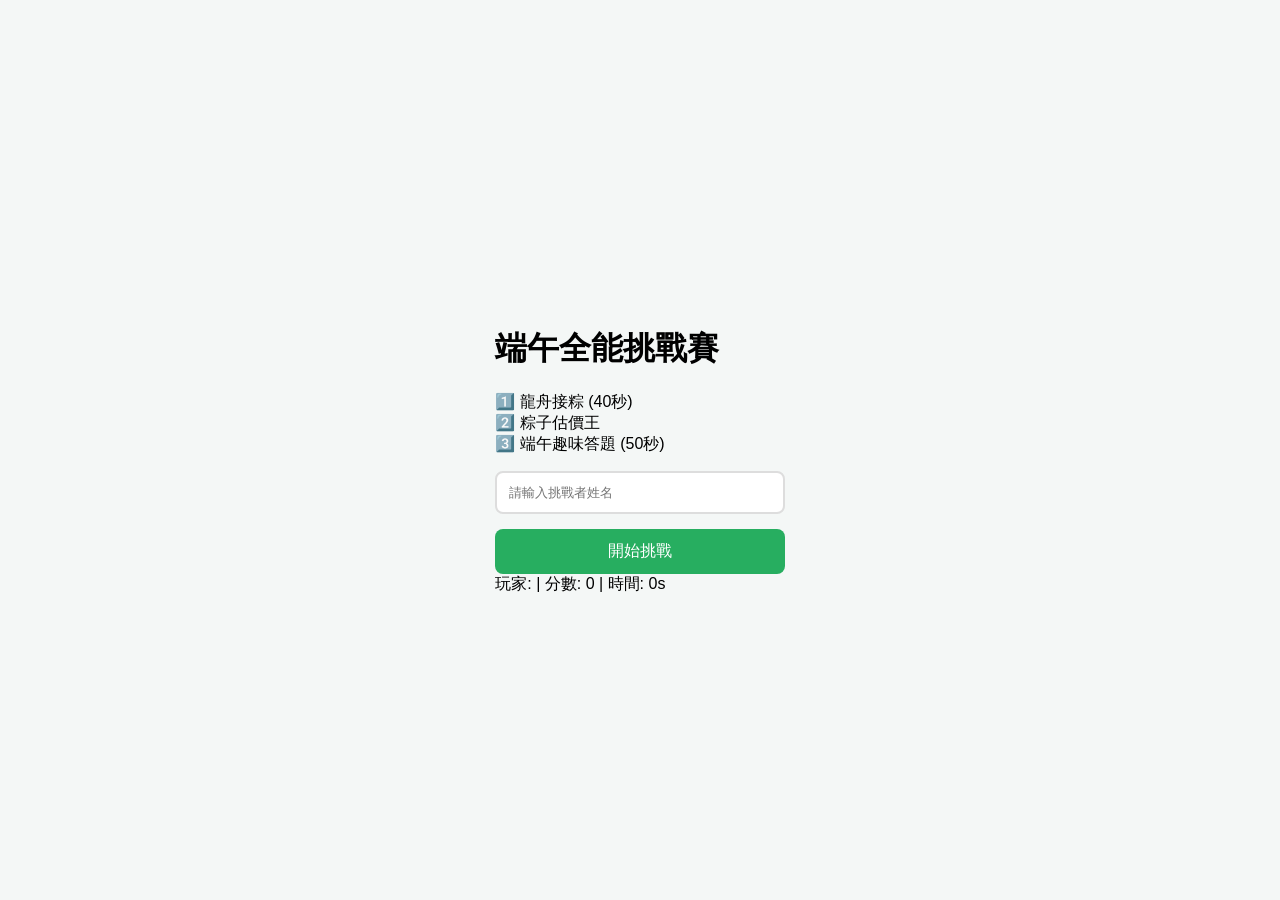
==== commit b9dcda72: "Update index.html" ====
--- a/index.html
+++ b/index.html
@@ -1,82 +1,25 @@
 <!DOCTYPE html>
-<html lang="zh-TW">
+<html lang="zh-Hant">
 <head>
-  <meta charset="UTF-8">
-  <meta name="viewport" content="width=device-width, initial-scale=1.0, maximum-scale=1.0, user-scalable=no">
-  <title>🎋 端午一粽值千金 🎋</title>
-  <link rel="stylesheet" href="style.css">
-  <style>
-    /* 防止手機雙擊放大與瀏覽器預設下拉整理 */
-    html, body { touch-action: none; overflow: hidden; position: fixed; width: 100%; height: 100%; }
-    .choice-btn { background:#fff; color:var(--primary); border:2px solid var(--primary); text-align:left; padding:12px; font-size:16px; border-radius:8px; cursor:pointer; width:100%; transition: all 0.2s; margin-bottom: 10px; }
-    
-    /* 答題回饋動態樣式 */
-    .choice-btn.correct { background-color: #2ecc71 !important; color: white !important; border-color: #27ae60 !important; font-weight: bold; }
-    .choice-btn.wrong { background-color: #e74c3c !important; color: white !important; border-color: #c0392b !important; opacity: 0.6; }
-  </style>
+    <meta charset="UTF-8">
+    <title>端午全能挑戰賽</title>
+    <link rel="stylesheet" href="style.css">
 </head>
 <body>
-  <div class="container">
-    
-    <div id="start-screen" class="card">
-      <div class="title-banner">🎋 一粽值千金 🎋</div>
-      <p style="font-size: 16px; line-height: 1.8; text-align: left; background: #fffde7; padding: 15px; border-radius: 8px; border-left: 4px solid var(--secondary); margin-bottom: 20px;">
-        歡迎參加端午全能挑戰賽！本遊戲共有三大關卡：<br>
-        1️⃣ <b>龍舟接粽子</b><br>
-        2️⃣ <b>粽子估價王</b><br>
-        3️⃣ <b>端午趣味答題</b><br>
-        ⚠️ <b>注意：每人僅限挑戰一次！</b>
-      </p>
-      <input type="text" id="player-name" placeholder="請輸入您的姓名">
-      <button onclick="startGame()">開始挑戰</button>
+    <div id="game-container">
+        <div id="screen-home">
+            <h1>端午全能挑戰賽</h1>
+            <p>1️⃣ 龍舟接粽 (40秒)<br>2️⃣ 粽子估價王<br>3️⃣ 端午趣味答題 (50秒)</p>
+            <input type="text" id="username" placeholder="請輸入挑戰者姓名">
+            <button onclick="Game.init()">開始挑戰</button>
+        </div>
+        <div id="screen-game" class="hidden">
+            <div id="ui-bar">
+                玩家: <span id="p-name"></span> | 分數: <span id="p-score">0</span> | 時間: <span id="p-time">0</span>s
+            </div>
+            <div id="game-area"></div>
+        </div>
     </div>
-
-    <div id="game-stage1" class="card hide">
-      <div class="stage-badge">關卡一：龍舟接粽子</div>
-      <div style="display: flex; justify-content: space-between; margin-bottom: 10px; font-weight: bold;">
-        <span id="timer1">⏱️ 剩餘時間: 50 秒</span>
-        <span id="score1">得分: 0</span>
-      </div>
-      <canvas id="gameCanvas" width="320" height="320" style="background: #e3f2fd; border: 2px solid var(--primary); border-radius: 8px; width: 100%; max-width: 320px;"></canvas>
-    </div>
-
-    <div id="leaderboard-screen" class="card hide">
-      <div class="title-banner" id="leaderboard-title">📊 關卡結算</div>
-      <div style="background: #f9f9f9; padding: 12px; border-radius: 8px; margin-bottom: 15px; font-size: 16px;">
-        您的當前總積分：<strong id="current-user-total" style="color: var(--accent); font-size: 22px;">0</strong> 分
-      </div>
-      <button id="next-stage-btn" onclick="goToNextStage()" style="background: var(--primary);">進入下一關卡 🚀</button>
-    </div>
-
-    <div id="game-stage2" class="card hide">
-      <div class="stage-badge">關卡二：粽子估價王</div>
-      <h3 id="stage2-title">第 1 / 5 題</h3>
-      <div class="img-box"><img id="stage2-img" src="" alt="粽子" style="max-height: 160px; object-fit: contain;"></div>
-      <h2 id="stage2-name" style="font-size: 18px; margin-bottom: 10px;">粽子名稱</h2>
-      <div id="stage2-options"></div>
-    </div>
-
-    <div id="game-stage3" class="card hide">
-      <div class="stage-badge">關卡三：端午趣味答題</div>
-      <div style="display: flex; justify-content: space-between; margin-bottom: 10px; font-weight: bold;">
-        <span id="timer3">⏱️ 剩餘時間: 60 秒</span>
-        <span id="stage3-title">第 1 / 10 題</span>
-      </div>
-      <h2 id="stage3-question" style="font-size: 19px; margin-bottom: 20px;">問題載入中...</h2>
-      <div id="stage3-options"></div>
-    </div>
-
-    <div id="result-screen" class="card hide">
-      <div class="title-banner">🏆 榮耀終點站 🏆</div>
-      <h2 id="result-welcome" style="color: var(--secondary);"></h2>
-      <div style="background: #fffde7; padding: 20px; border-radius: 10px; border: 2px solid var(--secondary);">
-        <div style="font-size: 20px; font-weight: bold; color: #2c3e50;">您的終極總分</div>
-        <div style="font-size: 42px; font-weight: bold; color: #e74c3c;" id="res-final-total">0</div>
-      </div>
-      <p style="font-size: 14px; color: #7f8c8d; margin-top: 20px;">🎉 請截圖本畫面回傳登記！</p>
-    </div>
-
-  </div>
-  <script src="config.js"></script>
+    <script src="config.js"></script>
 </body>
 </html>
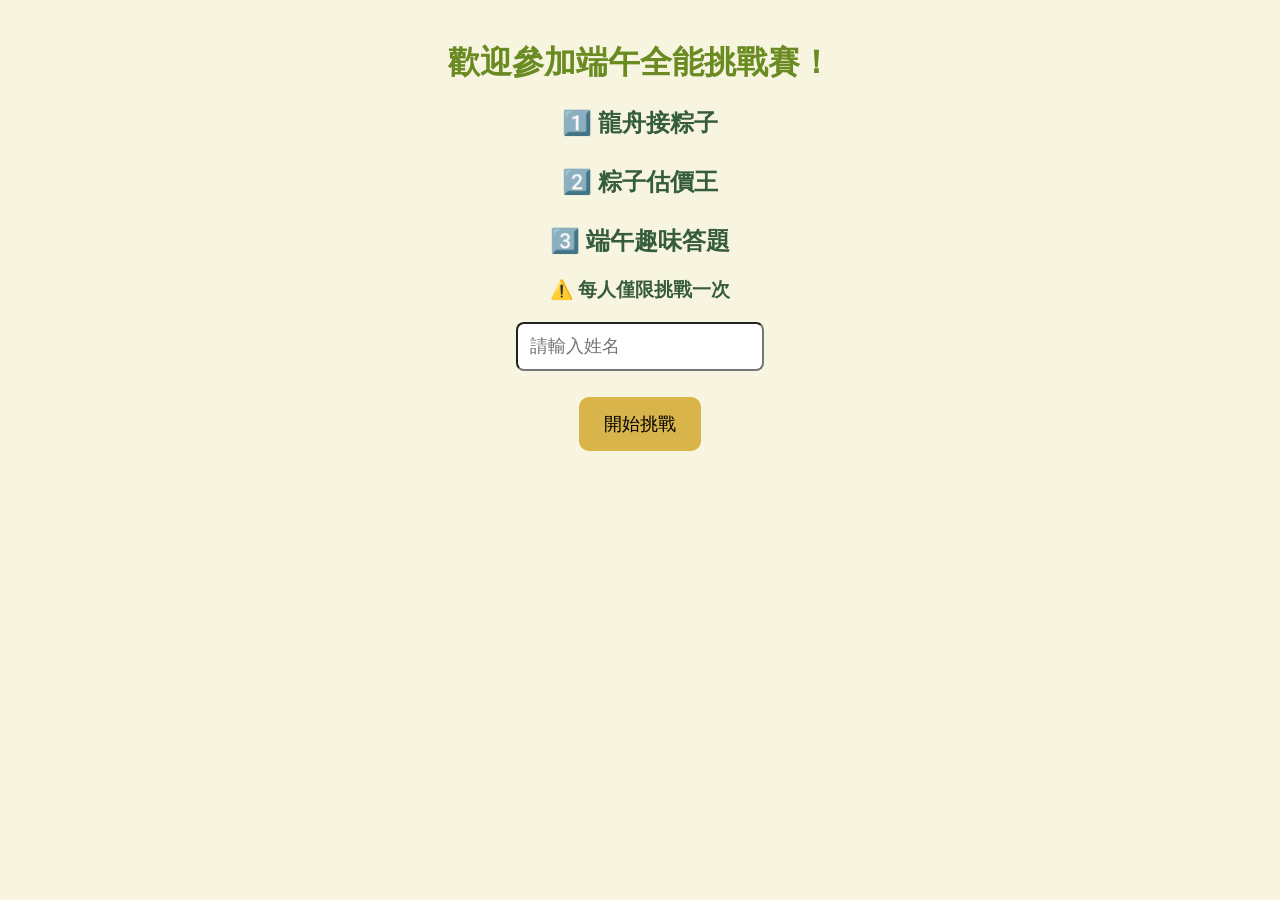
==== commit 7ca914bb: "Update index.html" ====
--- a/index.html
+++ b/index.html
@@ -1,25 +1,351 @@
 <!DOCTYPE html>
-<html lang="zh-Hant">
+<html>
 <head>
-    <meta charset="UTF-8">
-    <title>端午全能挑戰賽</title>
-    <link rel="stylesheet" href="style.css">
+<meta charset="UTF-8">
+<title>端午全能挑戰賽</title>
+<link rel="stylesheet" href="style.css">
 </head>
 <body>
-    <div id="game-container">
-        <div id="screen-home">
-            <h1>端午全能挑戰賽</h1>
-            <p>1️⃣ 龍舟接粽 (40秒)<br>2️⃣ 粽子估價王<br>3️⃣ 端午趣味答題 (50秒)</p>
-            <input type="text" id="username" placeholder="請輸入挑戰者姓名">
-            <button onclick="Game.init()">開始挑戰</button>
-        </div>
-        <div id="screen-game" class="hidden">
-            <div id="ui-bar">
-                玩家: <span id="p-name"></span> | 分數: <span id="p-score">0</span> | 時間: <span id="p-time">0</span>s
-            </div>
-            <div id="game-area"></div>
-        </div>
-    </div>
-    <script src="config.js"></script>
+
+<div class="container">
+
+<div id="home">
+
+<h1>歡迎參加端午全能挑戰賽！</h1>
+
+<h2>
+1️⃣ 龍舟接粽子<br><br>
+2️⃣ 粽子估價王<br><br>
+3️⃣ 端午趣味答題
+</h2>
+
+<h3>⚠️ 每人僅限挑戰一次</h3>
+
+<input id="playerName" placeholder="請輸入姓名">
+
+<br><br>
+
+<button onclick="startStage1()">開始挑戰</button>
+
+</div>
+
+<div id="stage1" style="display:none">
+
+<h1>第一關 龍舟接粽子</h1>
+
+<h2>剩餘時間：<span id="time1">40</span></h2>
+
+<canvas id="gameCanvas" width="700" height="500"></canvas>
+
+</div>
+
+<div id="stage2" style="display:none">
+<h1>第二關 粽子估價王</h1>
+
+<h2 id="priceNum"></h2>
+
+<img id="priceImg">
+
+<h3 id="priceTitle"></h3>
+
+<div id="priceOptions"></div>
+
+<h2 id="priceResult"></h2>
+
+</div>
+
+<div id="stage3" style="display:none">
+<h1>第三關 端午趣味答題</h1>
+
+<h2>剩餘時間：<span id="time3">50</span></h2>
+
+<h2 id="quizNum"></h2>
+
+<h3 id="quizTitle"></h3>
+
+<div id="quizOptions"></div>
+
+<h2 id="quizResult"></h2>
+
+</div>
+
+<div id="final" style="display:none">
+<h1>挑戰完成</h1>
+
+<h2 id="player"></h2>
+
+<h2 id="score1"></h2>
+<h2 id="score2"></h2>
+<h2 id="score3"></h2>
+
+<h1 id="total"></h1>
+
+</div>
+
+</div>
+
+<script src="config.js"></script>
+
+<script>
+
+let stage1Score=0;
+let stage2Score=0;
+let stage3Score=0;
+
+let canvas=document.getElementById("gameCanvas");
+let ctx=canvas.getContext("2d");
+
+let boatX=300;
+
+let zongzis=[];
+let rocks=[];
+
+document.addEventListener("keydown",e=>{
+if(e.key==="ArrowLeft") boatX-=25;
+if(e.key==="ArrowRight") boatX+=25;
+});
+
+function startStage1(){
+
+home.style.display="none";
+stage1.style.display="block";
+
+let time=40;
+
+let timer=setInterval(()=>{
+time--;
+time1.innerHTML=time;
+
+if(time<=0){
+clearInterval(timer);
+clearInterval(gameLoop);
+
+stage1.style.display="none";
+startStage2();
+}
+
+},1000);
+
+gameLoop=setInterval(drawGame,30);
+
+}
+
+function drawGame(){
+
+ctx.clearRect(0,0,700,500);
+
+ctx.fillStyle="brown";
+ctx.fillRect(boatX,450,100,30);
+
+if(Math.random()<0.03){
+zongzis.push({
+x:Math.random()*650,
+y:0
+});
+}
+
+if(Math.random()<0.02){
+rocks.push({
+x:Math.random()*650,
+y:0
+});
+}
+
+ctx.fillStyle="green";
+
+zongzis.forEach(z=>{
+
+z.y+=5;
+
+ctx.beginPath();
+ctx.arc(z.x,z.y,15,0,2*Math.PI);
+ctx.fill();
+
+if(z.y>440 && z.x>boatX && z.x<boatX+100){
+stage1Score+=10;
+z.y=600;
+}
+
+});
+
+ctx.fillStyle="red";
+
+rocks.forEach(r=>{
+
+r.y+=6;
+
+ctx.fillRect(r.x,r.y,25,25);
+
+if(r.y>440 && r.x>boatX && r.x<boatX+100){
+stage1Score-=5;
+r.y=600;
+}
+
+});
+
+ctx.font="24px Arial";
+ctx.fillText("分數："+stage1Score,20,40);
+
+}
+
+let priceIndex=0;
+
+function startStage2(){
+
+stage2.style.display="block";
+
+showPrice();
+
+}
+
+function showPrice(){
+
+if(priceIndex>=5){
+
+stage2.style.display="none";
+startStage3();
+return;
+}
+
+let q=priceQuestions[priceIndex];
+
+priceNum.innerHTML="第 "+(priceIndex+1)+" 題";
+
+priceImg.src=q.image;
+
+priceTitle.innerHTML=q.name;
+
+priceOptions.innerHTML="";
+priceResult.innerHTML="";
+
+q.options.forEach(op=>{
+
+priceOptions.innerHTML+=`
+<button class='optionBtn'
+onclick='checkPrice("${op}")'>
+$${op}
+</button>
+`;
+
+});
+
+}
+
+function checkPrice(op){
+
+let q=priceQuestions[priceIndex];
+
+if(op===q.answer){
+stage2Score+=20;
+}
+
+priceResult.innerHTML=
+"正確答案：$"+q.answer;
+
+setTimeout(()=>{
+priceIndex++;
+showPrice();
+},1500);
+
+}
+
+let quizIndex=0;
+
+function startStage3(){
+
+stage3.style.display="block";
+
+let time=50;
+
+let timer=setInterval(()=>{
+
+time--;
+time3.innerHTML=time;
+
+if(time<=0){
+clearInterval(timer);
+finishGame();
+}
+
+},1000);
+
+showQuiz();
+
+}
+
+function showQuiz(){
+
+if(quizIndex>=10){
+finishGame();
+return;
+}
+
+let q=quizQuestions[quizIndex];
+
+quizNum.innerHTML="第 "+(quizIndex+1)+" 題";
+
+quizTitle.innerHTML=q.q;
+
+quizOptions.innerHTML="";
+quizResult.innerHTML="";
+
+q.options.forEach(op=>{
+
+quizOptions.innerHTML+=`
+<button class='optionBtn'
+onclick='checkQuiz("${op}")'>
+${op}
+</button>
+`;
+
+});
+
+}
+
+function checkQuiz(op){
+
+let q=quizQuestions[quizIndex];
+
+if(op===q.answer){
+stage3Score+=10;
+}
+
+quizResult.innerHTML=
+"正確答案："+q.answer;
+
+setTimeout(()=>{
+
+quizIndex++;
+
+showQuiz();
+
+},1000);
+
+}
+
+function finishGame(){
+
+stage3.style.display="none";
+final.style.display="block";
+
+player.innerHTML=
+document.getElementById("playerName").value;
+
+score1.innerHTML=
+"第一關："+stage1Score;
+
+score2.innerHTML=
+"第二關："+stage2Score;
+
+score3.innerHTML=
+"第三關："+stage3Score;
+
+total.innerHTML=
+"總分："+(stage1Score+stage2Score+stage3Score);
+
+}
+
+</script>
+
 </body>
 </html>
--- a/style.css
+++ b/style.css
@@ -1,16 +1,65 @@
-:root {
-  --primary: #2c3e50;
-  --secondary: #27ae60;
-  --accent: #e67e22;
+body{
+background:#f7f4df;
+font-family:微軟正黑體;
+text-align:center;
+margin:0;
+color:#355c3d;
 }
-body { font-family: 'Segoe UI', sans-serif; background: #f4f7f6; margin: 0; padding: 0; display: flex; justify-content: center; align-items: center; height: 100vh; }
-.container { width: 90%; max-width: 400px; text-align: center; }
-.card { background: white; padding: 20px; border-radius: 12px; box-shadow: 0 4px 15px rgba(0,0,0,0.1); }
-.hide { display: none; }
-.title-banner { font-size: 24px; font-weight: bold; color: var(--primary); margin-bottom: 20px; }
-.stage-badge { background: var(--primary); color: white; padding: 5px 10px; border-radius: 20px; font-size: 14px; display: inline-block; margin-bottom: 15px; }
-input { width: 100%; padding: 12px; box-sizing: border-box; margin-bottom: 15px; border: 2px solid #ddd; border-radius: 8px; }
-button { width: 100%; padding: 12px; background: var(--secondary); color: white; border: none; border-radius: 8px; font-size: 16px; cursor: pointer; }
-.img-box { margin-bottom: 15px; }
-.rank-list { text-align: left; margin-top: 10px; }
-.rank-item { padding: 8px; border-bottom: 1px solid #eee; display: flex; justify-content: space-between; }
+
+.container{
+max-width:800px;
+margin:auto;
+padding:20px;
+}
+
+h1{
+color:#698b22;
+}
+
+button{
+background:#d9b44a;
+border:none;
+padding:15px 25px;
+border-radius:10px;
+font-size:18px;
+margin:8px;
+cursor:pointer;
+}
+
+button:hover{
+background:#c49a1c;
+}
+
+input{
+padding:12px;
+font-size:18px;
+width:220px;
+border-radius:8px;
+}
+
+#gameCanvas{
+background:#fff;
+border:3px solid #698b22;
+}
+
+.optionBtn{
+display:block;
+width:300px;
+margin:10px auto;
+}
+
+img{
+width:250px;
+border-radius:15px;
+}
+
+.correct{
+color:green;
+font-size:22px;
+font-weight:bold;
+}
+
+.score{
+font-size:24px;
+margin-top:20px;
+}
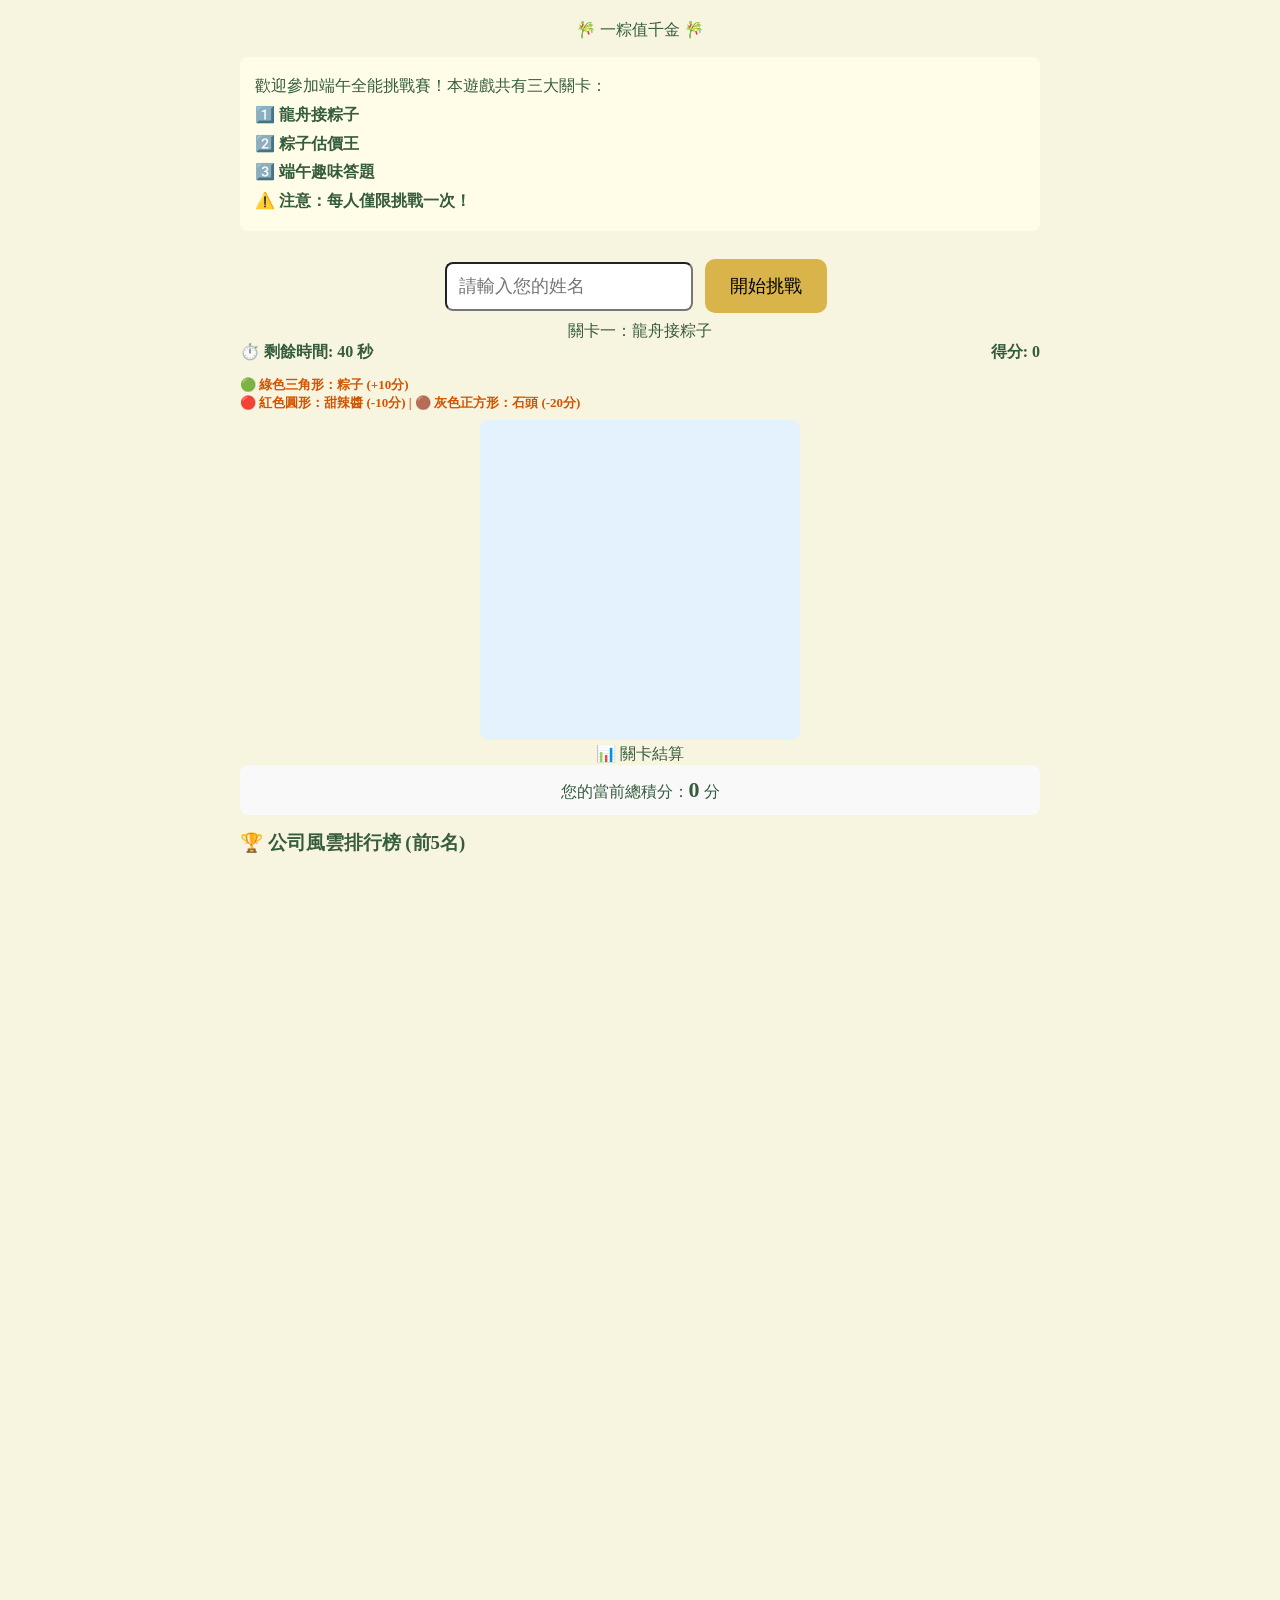
==== commit 7ae7178a: "Update index.html" ====
--- a/index.html
+++ b/index.html
@@ -1,351 +1,94 @@
 <!DOCTYPE html>
-<html>
+<html lang="zh-TW">
 <head>
-<meta charset="UTF-8">
-<title>端午全能挑戰賽</title>
-<link rel="stylesheet" href="style.css">
+  <meta charset="UTF-8">
+  <meta name="viewport" content="width=device-width, initial-scale=1.0, maximum-scale=1.0, user-scalable=no">
+  <title>🎋 端午一粽值千金 🎋</title>
+  <link rel="stylesheet" href="style.css">
+  <style>
+    /* 防止手機雙擊放大與瀏覽器預設下拉整理 */
+    html, body { touch-action: none; overflow: hidden; position: fixed; width: 100%; height: 100%; }
+    .choice-btn { background:#fff; color:var(--primary); border:2px solid var(--primary); text-align:left; padding:12px; font-size:16px; border-radius:8px; cursor:pointer; width:100%; transition: all 0.2s; }
+    
+    /* 答題回饋動態樣式 */
+    .choice-btn.correct { background-color: #2ecc71 !important; color: white !important; border-color: #27ae60 !important; font-weight: bold; }
+    .choice-btn.wrong { background-color: #e74c3c !important; color: white !important; border-color: #c0392b !important; opacity: 0.6; }
+  </style>
 </head>
 <body>
+  <div class="container">
+    
+    <div id="start-screen" class="card">
+      <div class="title-banner">🎋 一粽值千金 🎋</div>
+      <p style="font-size: 16px; line-height: 1.8; text-align: left; background: #fffde7; padding: 15px; border-radius: 8px; border-left: 4px solid var(--secondary); margin-bottom: 20px;">
+        歡迎參加端午全能挑戰賽！本遊戲共有三大關卡：<br>
+        1️⃣ <b>龍舟接粽子</b><br>
+        2️⃣ <b>粽子估價王</b><br>
+        3️⃣ <b>端午趣味答題</b><br>
+        ⚠️ <b>注意：每人僅限挑戰一次！</b>
+      </p>
+      <input type="text" id="player-name" placeholder="請輸入您的姓名">
+      <button onclick="startGame()">開始挑戰</button>
+    </div>
 
-<div class="container">
+    <div id="game-stage1" class="card hide">
+      <div class="stage-badge">關卡一：龍舟接粽子</div>
+      <div style="display: flex; justify-content: space-between; margin-bottom: 10px; font-weight: bold;">
+        <span id="timer1">⏱️ 剩餘時間: 40 秒</span>
+        <span id="score1">得分: 0</span>
+      </div>
+      <p style="font-size: 13px; color: #d35400; font-weight: bold; margin-bottom: 8px; text-align: left;">
+        🟢 綠色三角形：<b>粽子 (+10分)</b><br>
+        🔴 紅色圓形：<b>甜辣醬 (-10分)</b> | 🟤 灰色正方形：<b>石頭 (-20分)</b>
+      </p>
+      
+      <canvas id="gameCanvas" width="320" height="320" style="background: #e3f2fd; border: 2px solid var(--primary); border-radius: 8px; width: 100%; max-width: 320px;"></canvas>
+    </div>
 
-<div id="home">
+    <div id="leaderboard-screen" class="card hide">
+      <div class="title-banner" id="leaderboard-title">📊 關卡結算</div>
+      <div style="background: #f9f9f9; padding: 12px; border-radius: 8px; margin-bottom: 15px; font-size: 16px;">
+        您的當前總積分：<strong id="current-user-total" style="color: var(--accent); font-size: 22px;">0</strong> 分
+      </div>
+      <h3 style="margin-top: 15px; text-align: left;">🏆 公司風雲排行榜 (前5名)</h3>
+      <div id="stage-rank-list" class="rank-list"></div>
+      <button id="next-stage-btn" onclick="goToNextStage()" style="margin-top: 20px; background: var(--primary);">進入下一關卡 🚀</button>
+    </div>
 
-<h1>歡迎參加端午全能挑戰賽！</h1>
+    <div id="game-stage2" class="card hide">
+      <div class="stage-badge">關卡二：粽子估價王</div>
+      <h3 id="stage2-title">第 1 / 5 題</h3>
+      <div class="img-box"><img id="stage2-img" src="" alt="粽子" style="max-height: 160px; object-fit: contain;"></div>
+      <h2 id="stage2-name" style="font-size: 18px; margin-bottom: 10px;">粽子名稱</h2>
+      <p style="font-weight: bold; margin-bottom: 15px; color: #2c3e50;">請選擇這組粽子的官方新台幣售價：</p>
+      <div id="stage2-options" style="display: flex; flex-direction: column; gap: 10px;"></div>
+    </div>
 
-<h2>
-1️⃣ 龍舟接粽子<br><br>
-2️⃣ 粽子估價王<br><br>
-3️⃣ 端午趣味答題
-</h2>
+    <div id="game-stage3" class="card hide">
+      <div class="stage-badge">關卡三：端午趣味答題</div>
+      <div style="display: flex; justify-content: space-between; margin-bottom: 10px; font-weight: bold;">
+        <span id="timer3">⏱️ 剩餘時間: 50 秒</span>
+        <span id="stage3-title">第 1 / 10 題</span>
+      </div>
+      <h2 id="stage3-question" style="font-size: 19px; margin-bottom: 20px; text-align: left; min-height: 50px;">問題載入中...</h2>
+      <div id="stage3-options" style="display: flex; flex-direction: column; gap: 10px;"></div>
+    </div>
 
-<h3>⚠️ 每人僅限挑戰一次</h3>
+    <div id="result-screen" class="card hide">
+      <div class="title-banner">🏆 榮耀終點站 🏆</div>
+      <h2 id="result-welcome" style="color: var(--secondary); margin-bottom: 15px;"></h2>
+      <div style="background: #fffde7; padding: 20px; border-radius: 10px; border: 2px solid var(--secondary);">
+        <div style="font-size: 20px; font-weight: bold; text-align: center; color: #2c3e50;">👑 您的終極挑戰總分</div>
+        <div style="font-size: 42px; font-weight: bold; text-align: center; color: #e74c3c; margin: 10px 0;" id="res-final-total">0</div>
+      </div>
+      
+      <h3 style="margin-top: 25px; text-align: left;">🏆 最終全場總排行榜 (前5名)</h3>
+      <div id="final-rank-list" class="rank-list"></div>
+      <p style="color: #7f8c8d; font-size: 14px; margin-top: 25px; font-weight: bold; background: #f2f2f2; padding: 10px; border-radius: 6px;">🎉 挑戰結束！每人僅能遊玩一次，請立即「截圖本畫面」傳至群組登記爭奪大獎！</p>
+    </div>
 
-<input id="playerName" placeholder="請輸入姓名">
+  </div>
 
-<br><br>
-
-<button onclick="startStage1()">開始挑戰</button>
-
-</div>
-
-<div id="stage1" style="display:none">
-
-<h1>第一關 龍舟接粽子</h1>
-
-<h2>剩餘時間：<span id="time1">40</span></h2>
-
-<canvas id="gameCanvas" width="700" height="500"></canvas>
-
-</div>
-
-<div id="stage2" style="display:none">
-<h1>第二關 粽子估價王</h1>
-
-<h2 id="priceNum"></h2>
-
-<img id="priceImg">
-
-<h3 id="priceTitle"></h3>
-
-<div id="priceOptions"></div>
-
-<h2 id="priceResult"></h2>
-
-</div>
-
-<div id="stage3" style="display:none">
-<h1>第三關 端午趣味答題</h1>
-
-<h2>剩餘時間：<span id="time3">50</span></h2>
-
-<h2 id="quizNum"></h2>
-
-<h3 id="quizTitle"></h3>
-
-<div id="quizOptions"></div>
-
-<h2 id="quizResult"></h2>
-
-</div>
-
-<div id="final" style="display:none">
-<h1>挑戰完成</h1>
-
-<h2 id="player"></h2>
-
-<h2 id="score1"></h2>
-<h2 id="score2"></h2>
-<h2 id="score3"></h2>
-
-<h1 id="total"></h1>
-
-</div>
-
-</div>
-
-<script src="config.js"></script>
-
-<script>
-
-let stage1Score=0;
-let stage2Score=0;
-let stage3Score=0;
-
-let canvas=document.getElementById("gameCanvas");
-let ctx=canvas.getContext("2d");
-
-let boatX=300;
-
-let zongzis=[];
-let rocks=[];
-
-document.addEventListener("keydown",e=>{
-if(e.key==="ArrowLeft") boatX-=25;
-if(e.key==="ArrowRight") boatX+=25;
-});
-
-function startStage1(){
-
-home.style.display="none";
-stage1.style.display="block";
-
-let time=40;
-
-let timer=setInterval(()=>{
-time--;
-time1.innerHTML=time;
-
-if(time<=0){
-clearInterval(timer);
-clearInterval(gameLoop);
-
-stage1.style.display="none";
-startStage2();
-}
-
-},1000);
-
-gameLoop=setInterval(drawGame,30);
-
-}
-
-function drawGame(){
-
-ctx.clearRect(0,0,700,500);
-
-ctx.fillStyle="brown";
-ctx.fillRect(boatX,450,100,30);
-
-if(Math.random()<0.03){
-zongzis.push({
-x:Math.random()*650,
-y:0
-});
-}
-
-if(Math.random()<0.02){
-rocks.push({
-x:Math.random()*650,
-y:0
-});
-}
-
-ctx.fillStyle="green";
-
-zongzis.forEach(z=>{
-
-z.y+=5;
-
-ctx.beginPath();
-ctx.arc(z.x,z.y,15,0,2*Math.PI);
-ctx.fill();
-
-if(z.y>440 && z.x>boatX && z.x<boatX+100){
-stage1Score+=10;
-z.y=600;
-}
-
-});
-
-ctx.fillStyle="red";
-
-rocks.forEach(r=>{
-
-r.y+=6;
-
-ctx.fillRect(r.x,r.y,25,25);
-
-if(r.y>440 && r.x>boatX && r.x<boatX+100){
-stage1Score-=5;
-r.y=600;
-}
-
-});
-
-ctx.font="24px Arial";
-ctx.fillText("分數："+stage1Score,20,40);
-
-}
-
-let priceIndex=0;
-
-function startStage2(){
-
-stage2.style.display="block";
-
-showPrice();
-
-}
-
-function showPrice(){
-
-if(priceIndex>=5){
-
-stage2.style.display="none";
-startStage3();
-return;
-}
-
-let q=priceQuestions[priceIndex];
-
-priceNum.innerHTML="第 "+(priceIndex+1)+" 題";
-
-priceImg.src=q.image;
-
-priceTitle.innerHTML=q.name;
-
-priceOptions.innerHTML="";
-priceResult.innerHTML="";
-
-q.options.forEach(op=>{
-
-priceOptions.innerHTML+=`
-<button class='optionBtn'
-onclick='checkPrice("${op}")'>
-$${op}
-</button>
-`;
-
-});
-
-}
-
-function checkPrice(op){
-
-let q=priceQuestions[priceIndex];
-
-if(op===q.answer){
-stage2Score+=20;
-}
-
-priceResult.innerHTML=
-"正確答案：$"+q.answer;
-
-setTimeout(()=>{
-priceIndex++;
-showPrice();
-},1500);
-
-}
-
-let quizIndex=0;
-
-function startStage3(){
-
-stage3.style.display="block";
-
-let time=50;
-
-let timer=setInterval(()=>{
-
-time--;
-time3.innerHTML=time;
-
-if(time<=0){
-clearInterval(timer);
-finishGame();
-}
-
-},1000);
-
-showQuiz();
-
-}
-
-function showQuiz(){
-
-if(quizIndex>=10){
-finishGame();
-return;
-}
-
-let q=quizQuestions[quizIndex];
-
-quizNum.innerHTML="第 "+(quizIndex+1)+" 題";
-
-quizTitle.innerHTML=q.q;
-
-quizOptions.innerHTML="";
-quizResult.innerHTML="";
-
-q.options.forEach(op=>{
-
-quizOptions.innerHTML+=`
-<button class='optionBtn'
-onclick='checkQuiz("${op}")'>
-${op}
-</button>
-`;
-
-});
-
-}
-
-function checkQuiz(op){
-
-let q=quizQuestions[quizIndex];
-
-if(op===q.answer){
-stage3Score+=10;
-}
-
-quizResult.innerHTML=
-"正確答案："+q.answer;
-
-setTimeout(()=>{
-
-quizIndex++;
-
-showQuiz();
-
-},1000);
-
-}
-
-function finishGame(){
-
-stage3.style.display="none";
-final.style.display="block";
-
-player.innerHTML=
-document.getElementById("playerName").value;
-
-score1.innerHTML=
-"第一關："+stage1Score;
-
-score2.innerHTML=
-"第二關："+stage2Score;
-
-score3.innerHTML=
-"第三關："+stage3Score;
-
-total.innerHTML=
-"總分："+(stage1Score+stage2Score+stage3Score);
-
-}
-
-</script>
-
+  <script src="config.js"></script>
 </body>
 </html>
